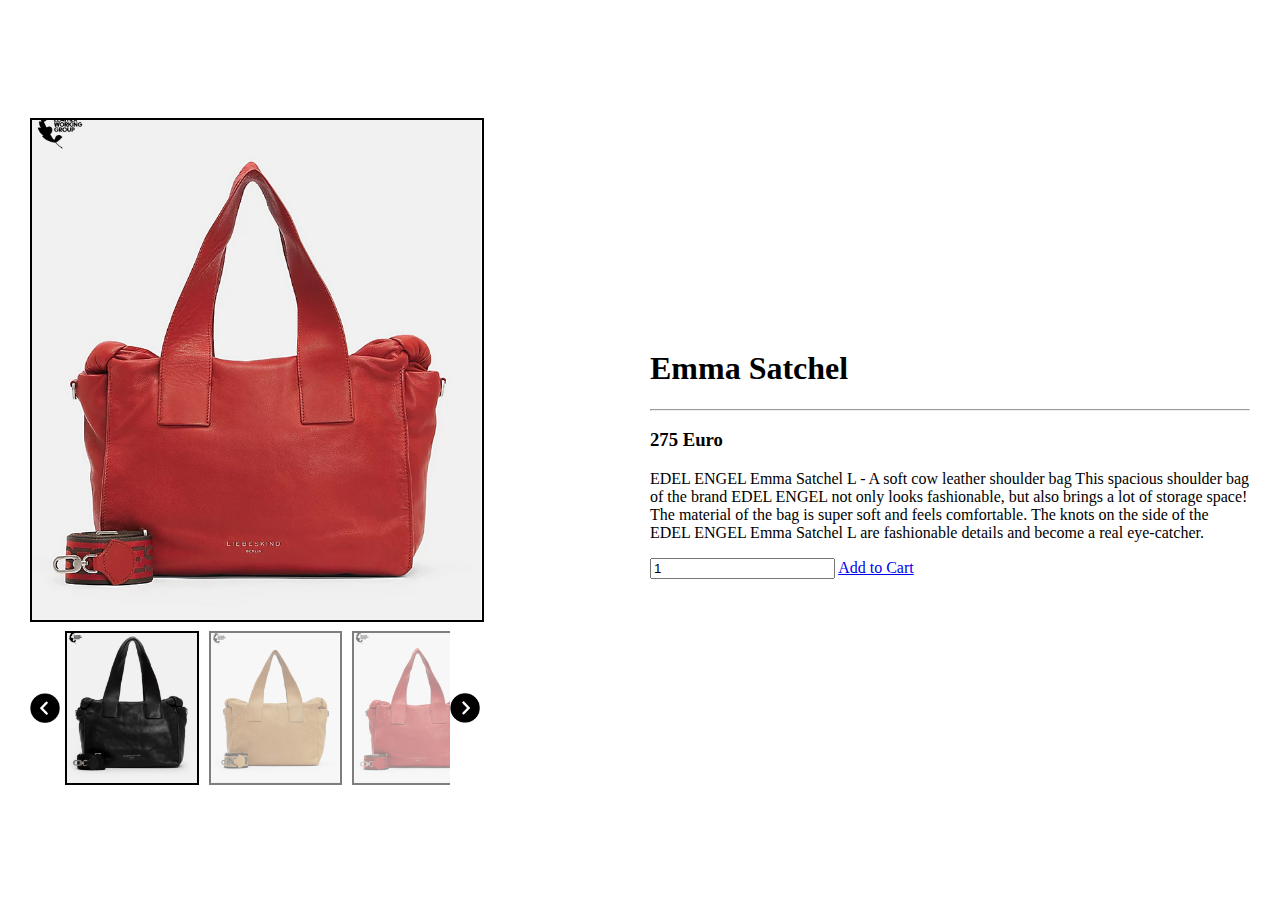
==== carusel.html @ 50493bdb "Initial commit" ====
<!DOCTYPE html>
<html>
	<head>
		<title>Slider</title>
		<meta name="viewport" content="width=device-width, initial-scale=1" />

		<link
			rel="stylesheet"
			href="https://stackpath.bootstrapcdn.com/bootstrap/4.5.0/css/bootstrap.min.css"
			integrity="sha384-9aIt2nRpC12Uk9gS9baDl411NQApFmC26EwAOH8WgZl5MYYxFfc+NcPb1dKGj7Sk"
			crossorigin="anonymous"
		/>

		<link rel="stylesheet" type="text/css" href="carusel.styles.css" />

		<style>
			/*body {
				padding-top: 100px;
			}

			#content-wrapper {
				display: flex;
				flex-wrap: wrap;
				justify-content: center;
				align-items: center;
			}

			.column {
				width: 600px;
				padding: 10px;
			}

			#featured {
				width: 450px;
				height: 500px;
				object-fit: cover;
				cursor: pointer;
				border: 2px solid black;
			}

			.thumbnail {
				object-fit: cover;
				width: 200px;
				height: 150px;
				cursor: pointer;
				opacity: 0.5;
				margin: 5px;
				border: 2px solid black;
			}

			.thumbnail:hover {
				opacity: 1;
			}

			.active {
				opacity: 1;
			}

			#slide-wrapper {
				width: 450px;
				display: flex;
				min-height: 100px;
				align-items: center;
			}

			#slider {
				width: 440px;
				display: flex;
				flex-wrap: nowrap;
				overflow-x: auto;
			}

			#slider::-webkit-scrollbar {
				width: 8px;
			}

			#slider::-webkit-scrollbar-track {
				-webkit-box-shadow: inset 0 0 6px rgba(0, 0, 0, 0.3);
			}

			#slider::-webkit-scrollbar-thumb {
				background-color: #dede2e;
				outline: 1px solid slategrey;
				border-radius: 100px;
			}

			#slider::-webkit-scrollbar-thumb:hover {
				background-color: #18b5ce;
			}

			.arrow {
				width: 30px;
				height: 30px;
				cursor: pointer;
				transition: 0.3s;
			}

			.arrow:hover {
				opacity: 0.5;
				width: 35px;
				height: 35px; 
			} */
		</style>
	</head>
	<body>
		<div id="content-wrapper">
			<div class="column">
				<img
					id="featured"
					src="poze pt proiect/genti/bags description/emma s rosu.PNG"
				/>

				<div id="slide-wrapper">
					<img
						id="slideLeft"
						class="arrow"
						src="imagini pt carusel/arrow-left.png"
					/>

					<div id="slider">
						<img
							class="thumbnail active"
							src="poze pt proiect/genti/main.page.bags/emma s negru.png"
						/>
						<img
							class="thumbnail"
							src="poze pt proiect/genti/main.page.bags/emma s bej.png"
						/>
						<img
							class="thumbnail"
							src="poze pt proiect/genti/main.page.bags/emma s rosu.png"
						/>

						<img
							class="thumbnail"
							src="poze pt proiect/genti/main.page.bags/emma s alb.png"
						/>
						<img
							class="thumbnail"
							src="poze pt proiect/genti/main.page.bags/chelsea croco negru.png"
						/>
						<img
							class="thumbnail"
							src="poze pt proiect/genti/main.page.bags/chelsea shopper bej deschis.png"
						/>
						<img
							class="thumbnail"
							src="poze pt proiect/genti/main.page.bags/eda suede gri.png"
						/>
					</div>

					<img
						id="slideRight"
						class="arrow"
						src="imagini pt carusel/arrow-right.png"
					/>
				</div>
			</div>

			<div class="column">
				<h1>Emma Satchel</h1>
				<hr />
				<h3>275 Euro</h3>

				<p>
					EDEL ENGEL Emma Satchel L - A soft cow leather shoulder bag
					This spacious shoulder bag of the brand EDEL ENGEL not only
					looks fashionable, but also brings a lot of storage space! The
					material of the bag is super soft and feels comfortable. The knots on
					the side of the EDEL ENGEL Emma Satchel L are fashionable
					details and become a real eye-catcher.
				</p>

				<input value="1" type="number" />
				<a class="btn btn-dark" href="#">Add to Cart</a>
			</div>
		</div>

		<script type="text/javascript" src="carusel.js">
			   /*
			let thumbnails = document.getElementsByClassName("thumbnail");

			let activeImages = document.getElementsByClassName("active");

			for (var i = 0; i < thumbnails.length; i++) {
				thumbnails[i].addEventListener("mouseover", function () {
					console.log(activeImages);

					if (activeImages.length > 0) {
						activeImages[0].classList.remove("active");
					}

					this.classList.add("active");
					document.getElementById("featured").src = this.src;
				});
			}

			let buttonRight = document.getElementById("slideRight");
			let buttonLeft = document.getElementById("slideLeft");

			buttonLeft.addEventListener("click", function () {
				document.getElementById("slider").scrollLeft -= 180;
			});

			buttonRight.addEventListener("click", function () {
				document.getElementById("slider").scrollLeft += 180;
			}); */
		</script>
	</body>
</html>
---- carusel.styles.css ----
body {
	padding-top: 100px;
}

#content-wrapper {
	display: flex;
	flex-wrap: wrap;
	justify-content: center;
	align-items: center;
}

.column {
	width: 600px;
	padding: 10px;
}

#featured {
	width: 450px;
	height: 500px;
	object-fit: cover;
	cursor: pointer;
	border: 2px solid black;
}

.thumbnail {
	object-fit: cover;
	width: 200px;
	height: 150px;
	cursor: pointer;
	opacity: 0.5;
	margin: 5px;
	border: 2px solid black;
}

.thumbnail:hover {
	opacity: 1;
}

.active {
	opacity: 1;
}

#slide-wrapper {
	width: 450px;
	display: flex;
	min-height: 100px;
	align-items: center;
}

#slider {
	width: 440px;
	display: flex;
	flex-wrap: nowrap;
	overflow-x: auto;
}

#slider::-webkit-scrollbar {
	width: 8px;
}

#slider::-webkit-scrollbar-track {
	-webkit-box-shadow: inset 0 0 6px rgba(0, 0, 0, 0.3);
}

#slider::-webkit-scrollbar-thumb {
	background-color: black;
	outline: 1px solid #1d5c1d;
	border-radius: 100px;
}

#slider::-webkit-scrollbar-thumb:hover {
	background-color: #1d5c1d;
}

.arrow {
	width: 30px;
	height: 30px;
	cursor: pointer;
	transition: 0.3s;
}

.arrow:hover {
	opacity: 0.5;
	width: 35px;
	height: 35px;
}
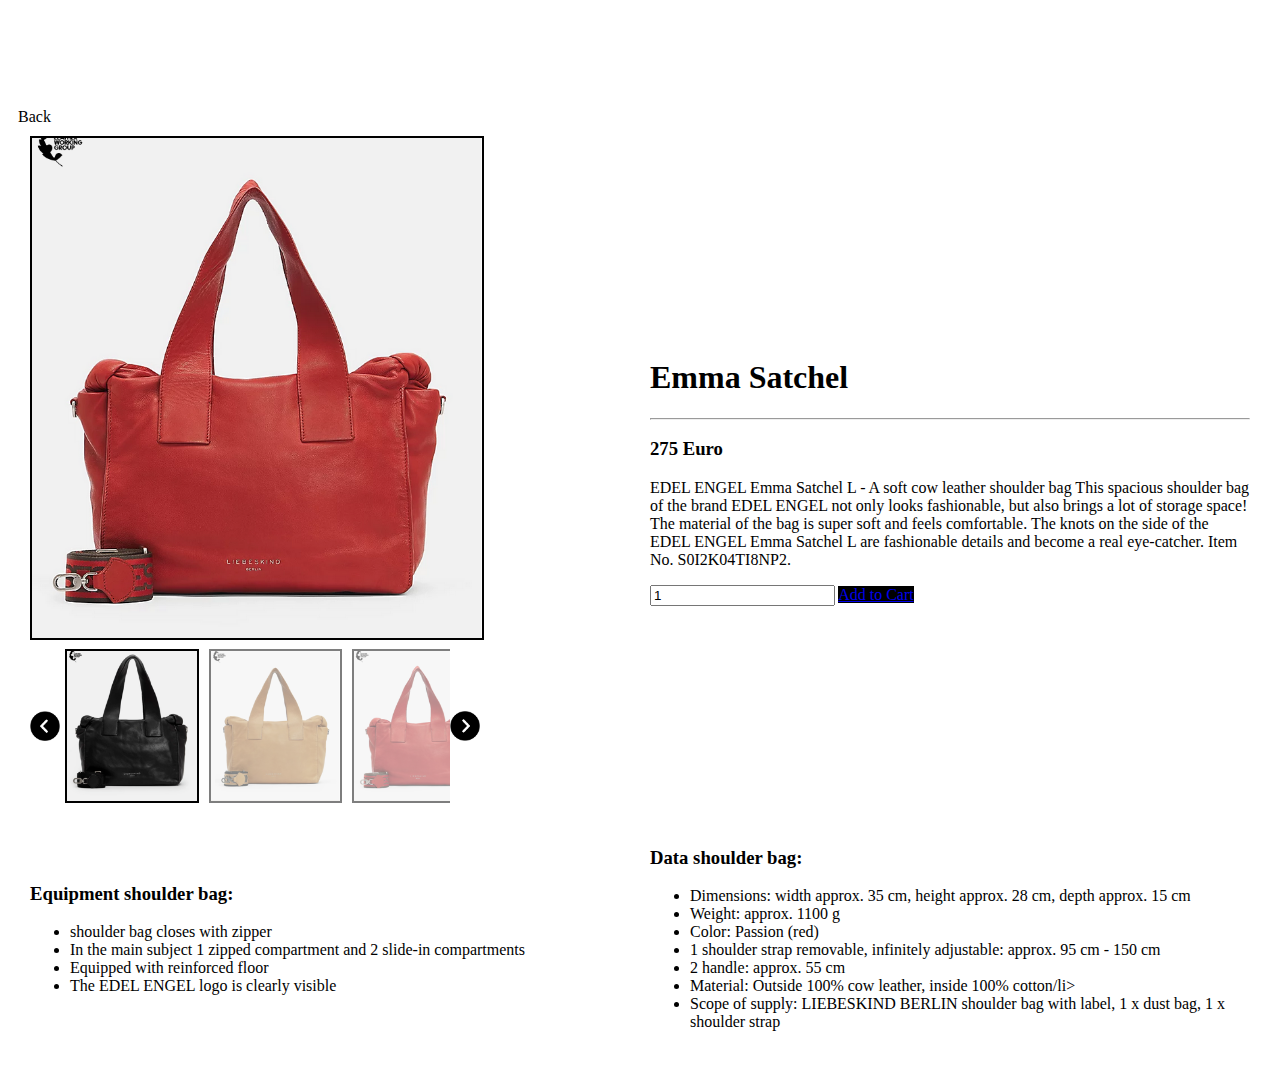
==== commit b0bc4301: "schimbari 20.02" ====
--- a/carusel.html
+++ b/carusel.html
@@ -103,7 +103,9 @@
 		</style>
 	</head>
 	<body>
-		<div id="content-wrapper">
+		<div class="back"><a href="index.html">Back</a></div>
+		<section id="content-wrapper">
+			
 			<div class="column">
 				<img
 					id="featured"
@@ -163,18 +165,52 @@
 				<h3>275 Euro</h3>
 
 				<p>
-					EDEL ENGEL Emma Satchel L - A soft cow leather shoulder bag
-					This spacious shoulder bag of the brand EDEL ENGEL not only
-					looks fashionable, but also brings a lot of storage space! The
-					material of the bag is super soft and feels comfortable. The knots on
-					the side of the EDEL ENGEL Emma Satchel L are fashionable
-					details and become a real eye-catcher.
+					EDEL ENGEL Emma Satchel L - A soft cow leather shoulder bag This
+					spacious shoulder bag of the brand EDEL ENGEL not only looks
+					fashionable, but also brings a lot of storage space! The material of
+					the bag is super soft and feels comfortable. The knots on the side of
+					the EDEL ENGEL Emma Satchel L are fashionable details and become a
+					real eye-catcher. Item No. S0I2K04TI8NP2.
 				</p>
 
 				<input value="1" type="number" />
 				<a class="btn btn-dark" href="#">Add to Cart</a>
 			</div>
-		</div>
+		</section>
+		<section class="otherDetails">
+			<div class="column bagAccessories">
+				<h3>Equipment shoulder bag:</h3>
+				<ul>
+					<li>shoulder bag closes with zipper</li>
+					<li>
+						In the main subject 1 zipped compartment and 2 slide-in compartments
+					</li>
+					<li>Equipped with reinforced floor</li>
+					<li>The EDEL ENGEL logo is clearly visible</li>
+				</ul>
+			</div>
+			<div class="column featuresList">
+				<h3>Data shoulder bag:</h3>
+				<ul>
+					<li>
+						Dimensions: width approx. 35 cm, height approx. 28 cm, depth approx.
+						15 cm
+					</li>
+					<li>Weight: approx. 1100 g</li>
+					<li>Color: Passion (red)</li>
+					<li>
+						1 shoulder strap removable, infinitely adjustable: approx. 95 cm -
+						150 cm
+					</li>
+					<li>2 handle: approx. 55 cm</li>
+					<li>Material: Outside 100% cow leather, inside 100% cotton/li></li>
+					<li>
+						Scope of supply: LIEBESKIND BERLIN shoulder bag with label, 1 x dust
+						bag, 1 x shoulder strap
+					</li>
+				</ul>
+			</div>
+		</section>
 
 		<script type="text/javascript" src="carusel.js">
 			   /*
--- a/carusel.styles.css
+++ b/carusel.styles.css
@@ -1,5 +1,15 @@
 body {
 	padding-top: 100px;
+}
+
+.back a {
+	margin: 10px;
+	/*margin-top: 50px;
+	/*padding-top: 50px;*/
+	/*margin-left: 50px;*/
+	color: black;
+	text-decoration: none;
+	list-style: none;
 }
 
 #content-wrapper {
@@ -10,6 +20,23 @@
 }
 
 .column {
+	width: 600px;
+	padding: 10px;
+}
+
+.otherDetails {
+	width: 100%;
+	display: flex;
+	justify-content: center;
+	align-items: center;
+}
+
+.featuresList {
+	width: 600px;
+	padding: 10px;
+}
+
+.bagAccessories {
 	width: 600px;
 	padding: 10px;
 }
@@ -59,7 +86,7 @@
 }
 
 #slider::-webkit-scrollbar-track {
-	-webkit-box-shadow: inset 0 0 6px rgba(0, 0, 0, 0.3);
+	-webkit-box-shadow: inset 0 0 6px black;
 }
 
 #slider::-webkit-scrollbar-thumb {
@@ -69,7 +96,7 @@
 }
 
 #slider::-webkit-scrollbar-thumb:hover {
-	background-color: #1d5c1d;
+	background-color: black;
 }
 
 .arrow {
@@ -84,3 +111,11 @@
 	width: 35px;
 	height: 35px;
 }
+
+.btn-dark {
+	background-color: black;
+}
+
+.btn-dark:hover {
+	background-color: #1d5c1d;
+}
